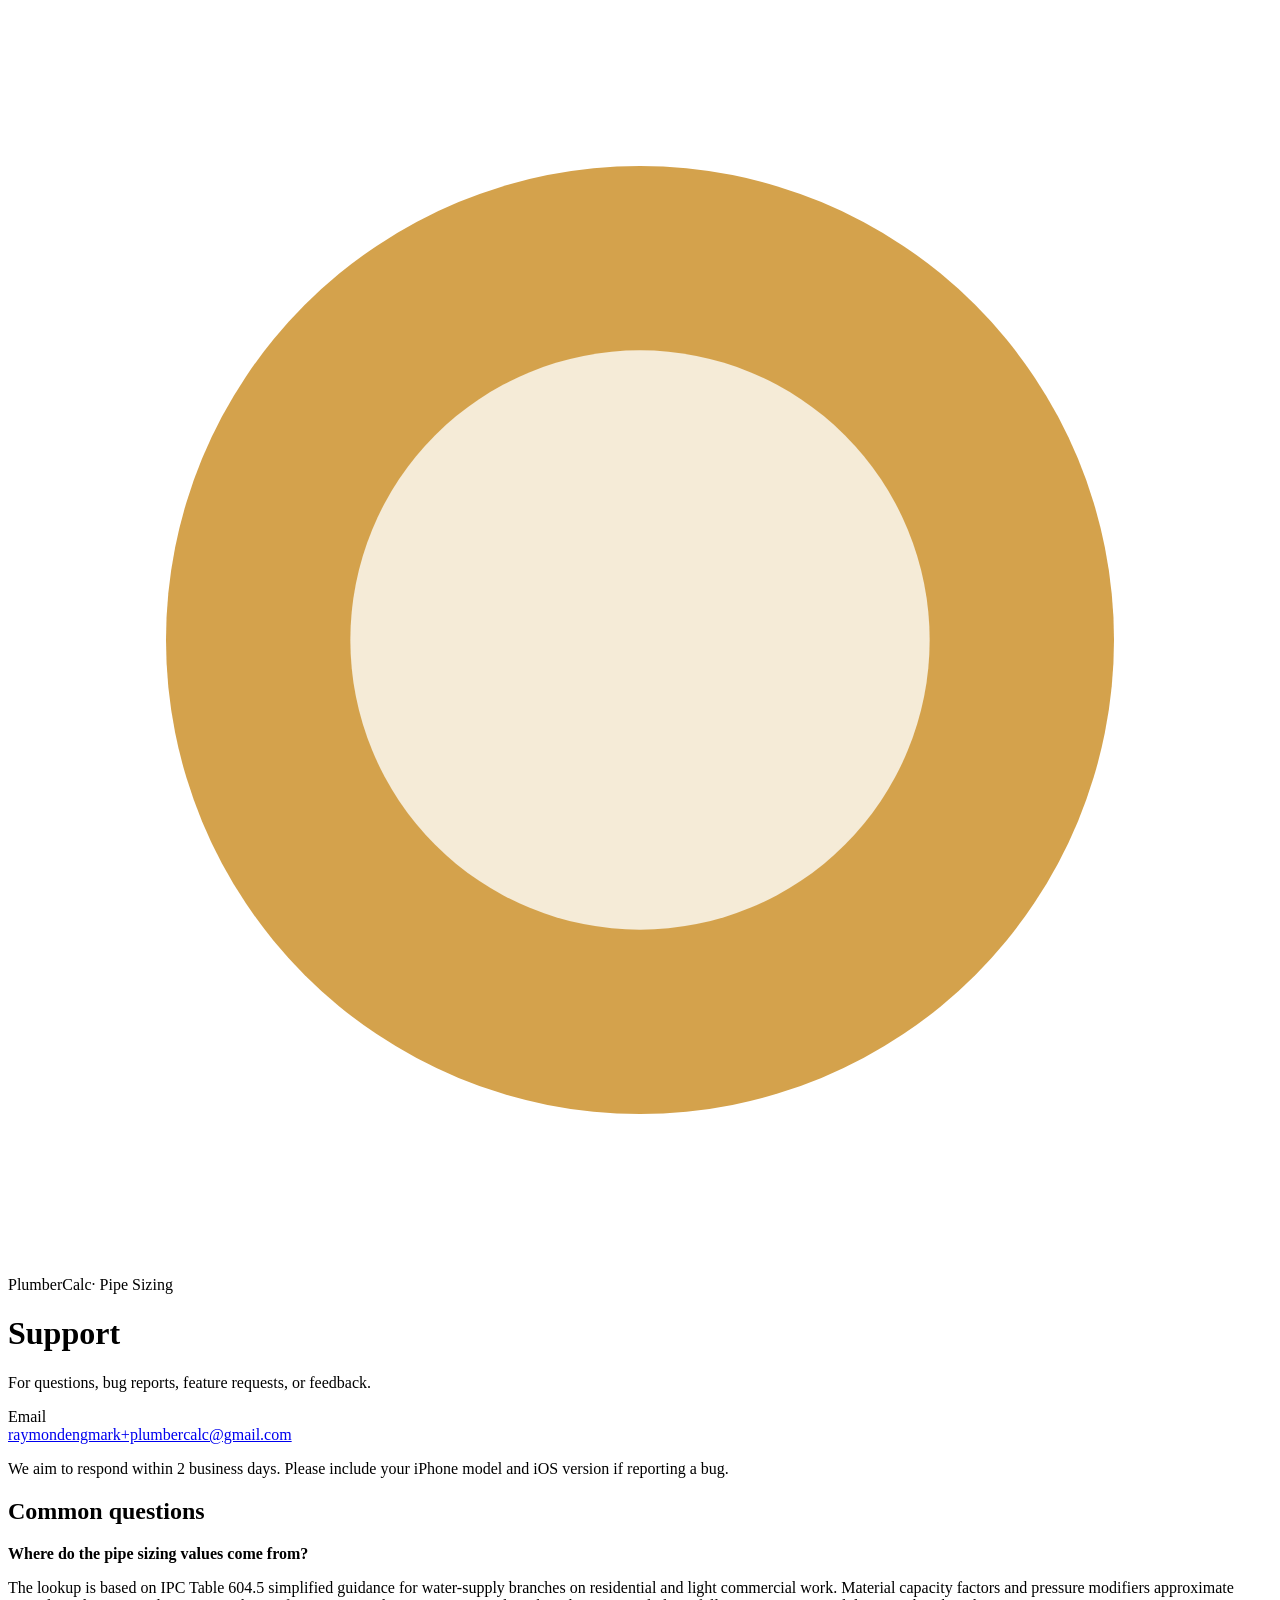
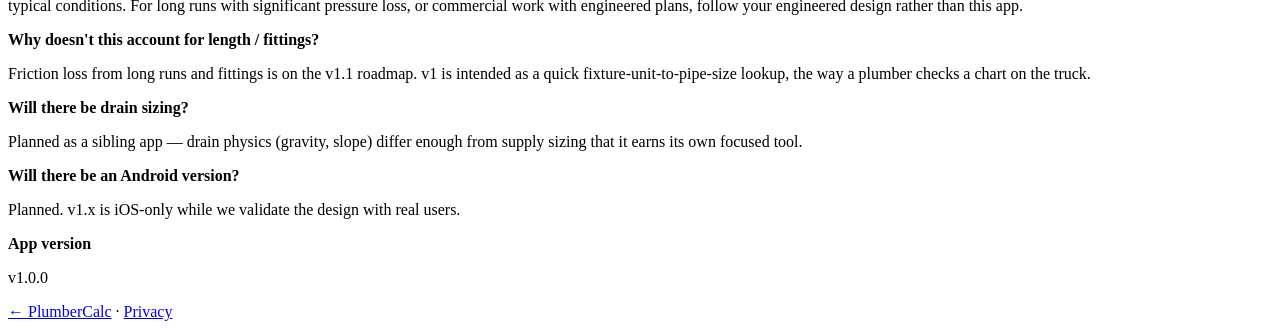
==== pipe-sizing/support/index.html @ 653a0a24 "Initial PlumberCalc web — privacy + support for Pipe Sizing" ====
<!doctype html>
<html lang="en">
<head>
  <meta charset="utf-8">
  <meta name="viewport" content="width=device-width, initial-scale=1">
  <title>Support — Pipe Sizing – PlumberCalc</title>
  <link rel="stylesheet" href="/plumbercalc-web/assets/style.css">
</head>
<body>
  <main>
    <header class="brand">
      <div class="mark"><svg viewBox="0 0 24 24" xmlns="http://www.w3.org/2000/svg"><circle cx="12" cy="12" r="9" fill="#D4A24C"/><circle cx="12" cy="12" r="5.5" fill="#F5EBD7"/></svg></div>
      <div><span class="name">PlumberCalc</span><span class="app">· Pipe Sizing</span></div>
    </header>
    <h1>Support</h1>
    <p class="updated">For questions, bug reports, feature requests, or feedback.</p>
    <div class="card"><div class="label">Email</div><div class="value"><a href="mailto:raymondengmark+plumbercalc@gmail.com">raymondengmark+plumbercalc@gmail.com</a></div></div>
    <p>We aim to respond within 2 business days. Please include your iPhone model and iOS version if reporting a bug.</p>
    <h2>Common questions</h2>
    <h2 style="font-size: 16px; font-weight: 600;">Where do the pipe sizing values come from?</h2>
    <p>The lookup is based on IPC Table 604.5 simplified guidance for water-supply branches on residential and light commercial work. Material capacity factors and pressure modifiers approximate typical conditions. For long runs with significant pressure loss, or commercial work with engineered plans, follow your engineered design rather than this app.</p>
    <h2 style="font-size: 16px; font-weight: 600;">Why doesn't this account for length / fittings?</h2>
    <p>Friction loss from long runs and fittings is on the v1.1 roadmap. v1 is intended as a quick fixture-unit-to-pipe-size lookup, the way a plumber checks a chart on the truck.</p>
    <h2 style="font-size: 16px; font-weight: 600;">Will there be drain sizing?</h2>
    <p>Planned as a sibling app — drain physics (gravity, slope) differ enough from supply sizing that it earns its own focused tool.</p>
    <h2 style="font-size: 16px; font-weight: 600;">Will there be an Android version?</h2>
    <p>Planned. v1.x is iOS-only while we validate the design with real users.</p>
    <h2 style="font-size: 16px; font-weight: 600;">App version</h2>
    <p>v1.0.0</p>
    <footer><a href="/plumbercalc-web/">← PlumberCalc</a> · <a href="/plumbercalc-web/pipe-sizing/privacy/">Privacy</a></footer>
  </main>
</body>
</html>
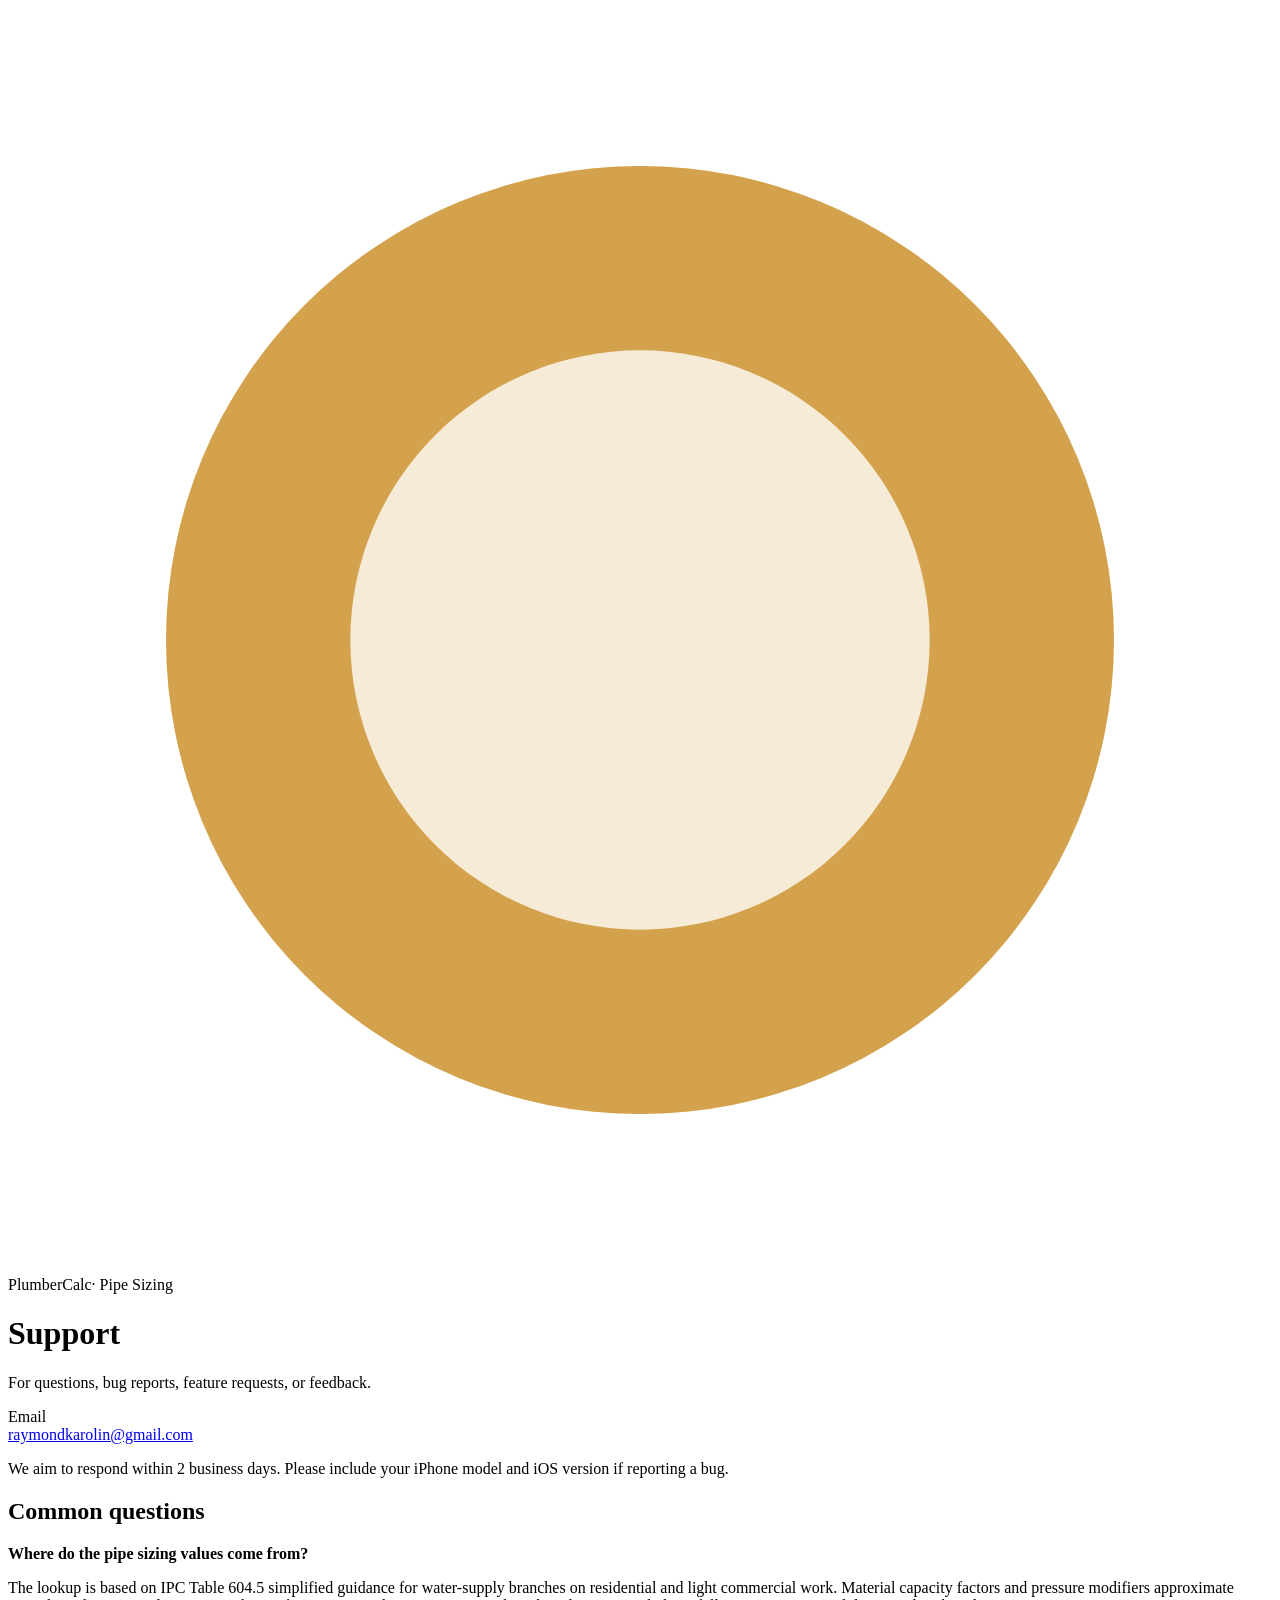
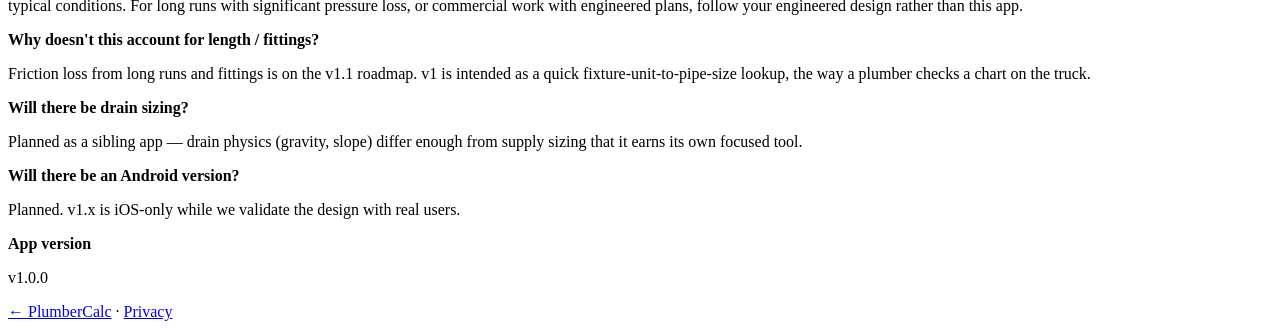
==== commit 989975ef: "support: swap to raymondkarolin@gmail.com Apple Developer enrollment is Individual, so legal name al" ====
--- a/pipe-sizing/support/index.html
+++ b/pipe-sizing/support/index.html
@@ -14,7 +14,7 @@
     </header>
     <h1>Support</h1>
     <p class="updated">For questions, bug reports, feature requests, or feedback.</p>
-    <div class="card"><div class="label">Email</div><div class="value"><a href="mailto:raymondengmark+plumbercalc@gmail.com">raymondengmark+plumbercalc@gmail.com</a></div></div>
+    <div class="card"><div class="label">Email</div><div class="value"><a href="mailto:raymondkarolin@gmail.com">raymondkarolin@gmail.com</a></div></div>
     <p>We aim to respond within 2 business days. Please include your iPhone model and iOS version if reporting a bug.</p>
     <h2>Common questions</h2>
     <h2 style="font-size: 16px; font-weight: 600;">Where do the pipe sizing values come from?</h2>
